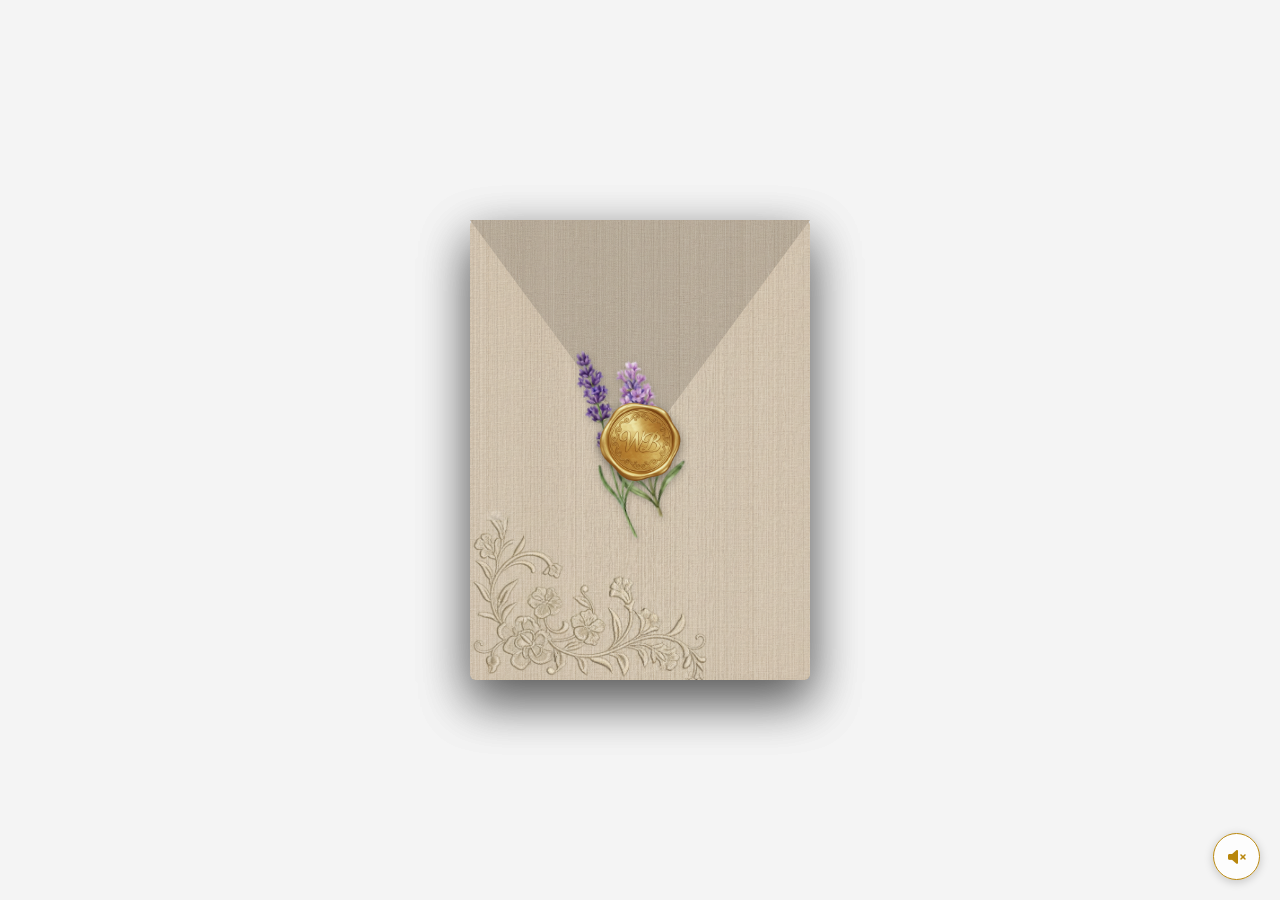
==== index.html @ 0d95ec76 "versão inicial" ====
<!DOCTYPE html>
<html lang="pt-BR">
<head>
    <meta charset="UTF-8">
    <meta name="viewport" content="width=device-width, initial-scale=1.0">
    <title>Convite de Noivado - Wesley & Beatriz</title>
    <link rel="stylesheet" href="style.css">
    <link rel="stylesheet" href="https://cdnjs.cloudflare.com/ajax/libs/font-awesome/6.0.0-beta3/css/all.min.css">
</head>
<body>

    <div class="envelope-wrapper">
        <div class="envelope">
            <div class="letter"></div>
            <div class="envelope-front">
                <div class="text">Wesley & Beatriz</div>
            </div>
            <!-- Novos elementos para o detalhe da lavanda -->
            <img src="fotos/lavanda.png" class="lavender-sprigs" alt="Ramos de Lavanda">
            <img src="fotos/selo.png" class="seal" alt="Selo do Convite">
        </div>
    </div>

    <audio id="background-music" loop>
        <source src="Musica/3 . Delacruz - Sunshine (Nonsense . Vol 1).mp3" type="audio/mpeg">
    </audio>

    <div id="music-control">
        <i class="fas fa-volume-mute"></i>
    </div>

    <script src="script.js"></script>
</body>
</html>
---- style.css ----
@import url('https://fonts.googleapis.com/css2?family=Great+Vibes&family=Cormorant+Garamond:wght@400;700&family=Parisienne&display=swap');

:root {
    --gold-color: #b8860b;
    --dark-gold-color: #a0740a;
    --envelope-bg: #f0e6d2;
    --envelope-flap: #e6d5b8;
    --text-color: #333;
    --button-bg: #e0e0e0;
    --container-bg: rgba(255, 255, 255, 0.92);
}

body, html { margin: 0; padding: 0; width: 100%; height: 100%; font-family: 'Cormorant Garamond', serif; background-color: #f4f4f4; overflow-x: hidden; }
body:not(.invitation-page) { overflow-y: hidden; }
body.invitation-page { overflow-y: auto; }

.background {
    position: fixed; top: 0; left: 0; width: 100%; height: 100%;
    background-image: radial-gradient(circle, transparent 50%, rgba(0,0,0,0.4) 100%), url('https://www.transparenttextures.com/patterns/subtle-noise.png'), url('fotos/fundo.jpg');
    background-size: cover, auto, cover;
    background-position: center, center, center;
    filter: blur(8px) brightness(0.8); transform: scale(1.1);
}

/* --- Envelope Styles --- */
.envelope-wrapper { display: flex; justify-content: center; align-items: center; height: 100vh; perspective: 1000px; user-select: none; }
.envelope { position: relative; width: 340px; height: 460px; cursor: pointer; transition: transform 1s; transform-style: preserve-3d; }
.envelope::before { content: ''; position: absolute; top: 0; left: 0; width: 100%; height: 50%; background-color: var(--envelope-flap); background-image: linear-gradient(rgba(0,0,0,0.12), rgba(0,0,0,0.12)), url('fotos/textura.png'); background-size: cover; background-repeat: no-repeat; background-position: bottom left; clip-path: polygon(0 0, 100% 0, 50% 100%); transform-origin: top; transition: transform 0.7s 0.2s ease-in-out; z-index: 8; }
.envelope::after, .envelope-front { content: ''; position: absolute; top: 0; left: 0; width: 100%; height: 100%; background-color: var(--envelope-bg); background-image: url('fotos/textura.png'); background-size: cover; background-repeat: no-repeat; background-position: bottom left; border-radius: 6px; box-shadow: 0 20px 50px rgba(0,0,0,0.4); z-index: 2; }
.envelope-front .text { font-family: 'Great Vibes', cursive; font-size: 48px; color: var(--gold-color); text-align: center; padding-top: 60%; }
.letter { position: absolute; top: 0; left: 3%; width: 94%; height: 98%; background: #fff; border-radius: 5px; box-shadow: 0 0 15px rgba(0,0,0,0.15) inset; z-index: 1; }
.lavender-sprigs { position: absolute; top: 48%; left: 50%; transform: translate(-50%, -50%) rotate(-15deg); width: 225px; height: 225px; z-index: 9; transition: opacity 0.5s, transform 0.5s; filter: drop-shadow(0 2px 3px rgba(0,0,0,0.2)); }
.seal { position: absolute; top: 48%; left: 50%; transform: translate(-50%, -50%); width: 90px; height: 90px; z-index: 10; transition: opacity 0.5s, transform 0.5s; filter: drop-shadow(0 3px 5px rgba(0,0,0,0.4)); background: none !important; border: none !important; box-shadow: none !important; }
.envelope-wrapper.open .envelope::before { transform: rotateX(180deg); z-index: 0; transition-delay: 0s; }
.envelope-wrapper.open .letter { transform: translateY(-100px); transition: transform 0.7s ease-in-out; }
.envelope-wrapper.open .seal, .envelope-wrapper.open .lavender-sprigs { opacity: 0; transform: translateY(20px); transition-delay: 0s; }

/* --- Estilos da Página do Convite --- */
.container {
    position: relative; z-index: 2; padding: 40px; max-width: 800px; margin: 8vh auto;
    background-color: var(--container-bg); backdrop-filter: blur(5px); border-radius: 10px;
    text-align: center; opacity: 0; animation: fadeIn 1.5s 0.5s forwards; user-select: text;
    border: 1px solid rgba(184, 134, 11, 0.4);
    box-shadow: 0 5px 25px rgba(0,0,0,0.1), inset 0 0 0 5px #fff, inset 0 0 0 6px rgba(184, 134, 11, 0.4);
}

@keyframes fadeIn { to { opacity: 1; } }

.container h1 { font-family: 'Parisienne', cursive; font-size: clamp(3rem, 8vw, 4.5rem); line-height: 1.2; color: var(--gold-color); margin: 10px 0 20px 0; position: relative; z-index: 1; }

.divider { height: 1px; background: linear-gradient(to right, transparent, rgba(184, 134, 11, 0.4), transparent); margin: 50px 0; }

blockquote { margin: 40px auto; padding: 0 20px; max-width: 90%; border: none; font-style: italic; color: #555; }
blockquote p { margin: 0; font-size: 1.1rem; line-height: 1.7; }
blockquote footer { text-align: right; margin-top: 10px; font-style: normal; font-size: 1rem; color: var(--dark-gold-color); font-weight: 700; }

.gallery { position: relative; margin: 0; overflow: hidden; }
.gallery img { display: block; width: 100%; border-radius: 8px; }
.gallery::after { content: ''; position: absolute; top: 0; left: 0; width: 100%; height: 100%; background: linear-gradient(to bottom, var(--container-bg) 0%, transparent 40%, transparent 60%, var(--container-bg) 100%); pointer-events: none; }

.message { margin: 30px 0; font-size: 1.2rem; line-height: 1.8; color: var(--text-color); }

.details { margin-top: 20px; }
.save-the-date { margin: 40px 0; }
.std-title { font-size: 1.2rem; color: var(--text-color); letter-spacing: 2px; text-transform: uppercase; }
.std-date { font-family: 'Parisienne', cursive; font-size: 3.5rem; color: var(--gold-color); margin: 10px 0; }
.std-date .separator { color: rgba(184, 134, 11, 0.5); }
.details p { font-size: 1.1rem; margin: 12px 0; }
.button-group { display: flex; justify-content: center; flex-wrap: wrap; gap: 15px; margin-top: 40px; }
.details button { display: inline-flex; align-items: center; justify-content: center; background: var(--button-bg); color: var(--text-color); border: 1px solid rgba(0,0,0,0.1); border-radius: 50px; padding: 12px 25px; cursor: pointer; font-family: 'Cormorant Garamond', serif; font-size: 1rem; font-weight: 700; letter-spacing: 1px; box-shadow: inset 1px 1px 1px #fff, inset -1px -1px 1px rgba(0,0,0,0.2), 2px 2px 5px rgba(0,0,0,0.2); transition: all 0.2s ease-in-out; }
.details button i { margin-right: 8px; font-size: 1.1em; color: var(--gold-color); }
.details button:hover { box-shadow: inset -1px -1px 1px #fff, inset 1px 1px 1px rgba(0,0,0,0.2), 0 0 0 rgba(0,0,0,0.2); transform: translateY(1px); }

/* --- Créditos --- */
footer {
    text-align: center;
    padding-top: 30px;
    margin-top: 40px;
    border-top: 1px solid rgba(0,0,0,0.1);
    color: var(--text-color);
    opacity: 0.7;
    font-family: 'Cormorant Garamond', serif;
    font-style: italic;
    font-size: 0.8rem; /* Tamanho final e discreto */
}
footer .fa-heart {
    color: var(--gold-color);
    animation: pulse 2s infinite ease-in-out;
}
@keyframes pulse {
    0%, 100% { transform: scale(1); }
    50% { transform: scale(1.15); }
}

#music-control { position: fixed; bottom: 20px; right: 20px; z-index: 100; background: rgba(255,255,255,0.8); color: var(--gold-color); border: 1px solid var(--gold-color); border-radius: 50%; width: 45px; height: 45px; cursor: pointer; display: flex; justify-content: center; align-items: center; box-shadow: 0 2px 10px rgba(0,0,0,0.2); user-select: none; }

@media (max-width: 768px) {
    .envelope { transform: scale(0.7); }
    .container { padding: 30px 20px; }
    .container h1 { font-size: 2.8rem; }
    .message { font-size: 1rem; }
    blockquote p { font-size: 1rem; }
    blockquote footer { font-size: 0.9rem; }
    .std-date { font-size: 2.5rem; }
    .details p { font-size: 1rem; }
    .details button { padding: 10px 20px; font-size: 0.9rem; }
    .gallery { grid-template-columns: 1fr; }
    footer { font-size: 0.7rem; margin-top: 40px; }
    #music-control { bottom: 15px; right: 15px; width: 40px; height: 40px; }
}
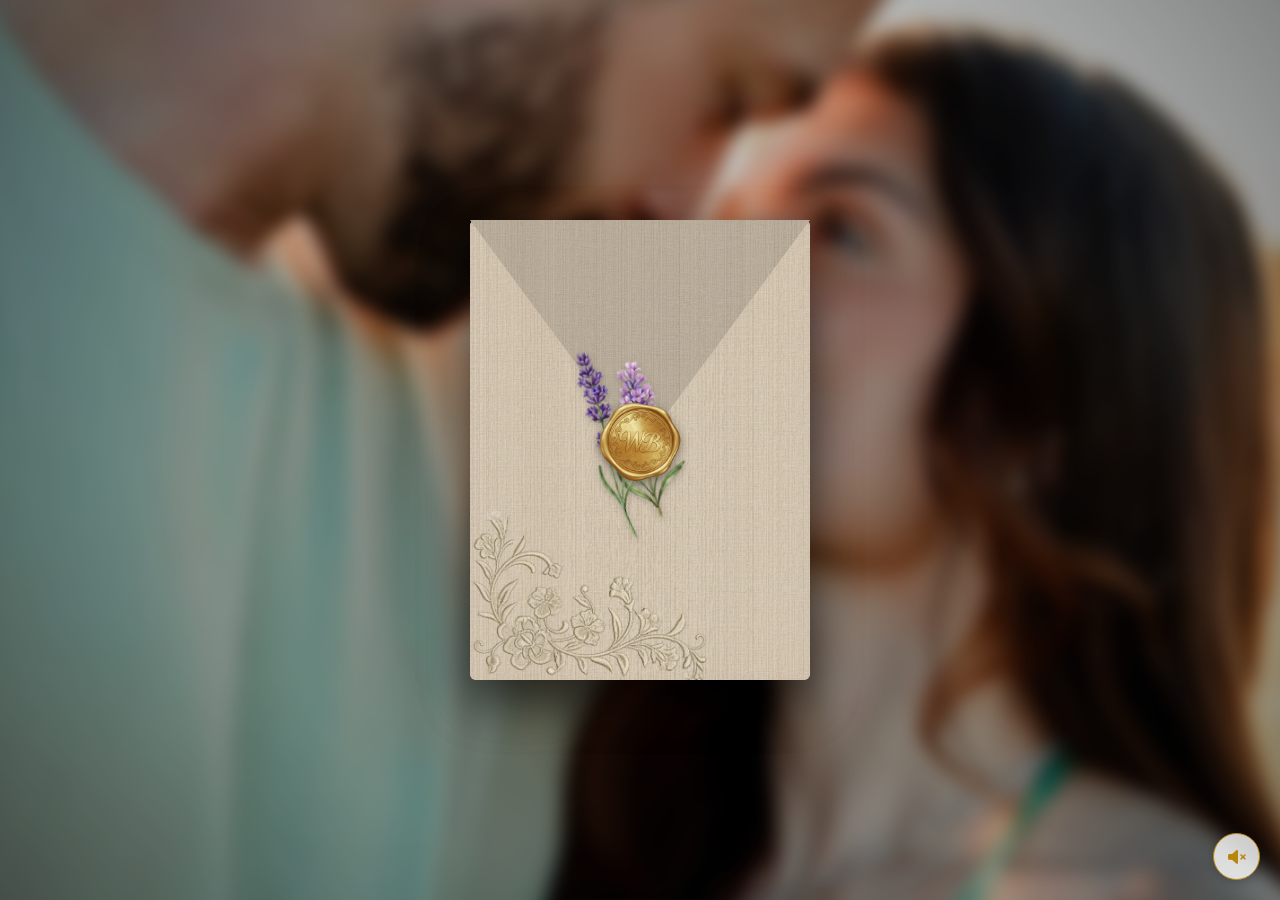
==== commit 3d37b719: "versão inicial" ====
--- a/index.html
+++ b/index.html
@@ -8,6 +8,8 @@
     <link rel="stylesheet" href="https://cdnjs.cloudflare.com/ajax/libs/font-awesome/6.0.0-beta3/css/all.min.css">
 </head>
 <body>
+
+    <div class="background"></div>
 
     <div class="envelope-wrapper">
         <div class="envelope">
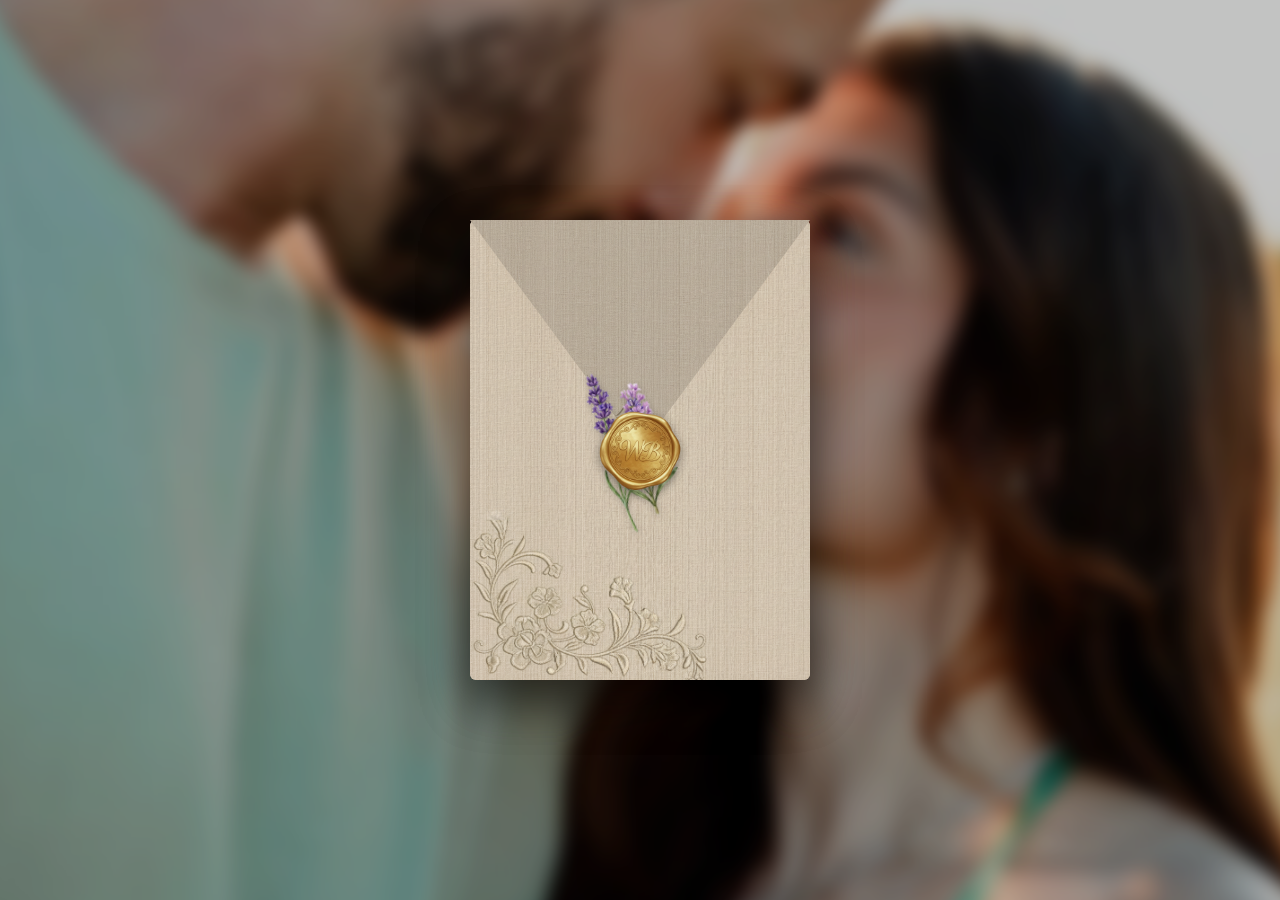
==== commit ea42dd9c: "Ajustes gerais" ====
--- a/index.html
+++ b/index.html
@@ -17,20 +17,12 @@
             <div class="envelope-front">
                 <div class="text">Wesley & Beatriz</div>
             </div>
-            <!-- Novos elementos para o detalhe da lavanda -->
+            <!-- Imagens restauradas -->
             <img src="fotos/lavanda.png" class="lavender-sprigs" alt="Ramos de Lavanda">
             <img src="fotos/selo.png" class="seal" alt="Selo do Convite">
         </div>
     </div>
 
-    <audio id="background-music" loop>
-        <source src="Musica/3 . Delacruz - Sunshine (Nonsense . Vol 1).mp3" type="audio/mpeg">
-    </audio>
-
-    <div id="music-control">
-        <i class="fas fa-volume-mute"></i>
-    </div>
-
     <script src="script.js"></script>
 </body>
 </html>
--- a/style.css
+++ b/style.css
@@ -1,13 +1,14 @@
 @import url('https://fonts.googleapis.com/css2?family=Great+Vibes&family=Cormorant+Garamond:wght@400;700&family=Parisienne&display=swap');
+
+/* Adicione aqui as importações das suas fontes personalizadas */
 
 :root {
     --gold-color: #b8860b;
     --dark-gold-color: #a0740a;
+    --text-color: #333;
+    --container-bg: rgba(255, 255, 255, 0.95);
     --envelope-bg: #f0e6d2;
     --envelope-flap: #e6d5b8;
-    --text-color: #333;
-    --button-bg: #e0e0e0;
-    --container-bg: rgba(255, 255, 255, 0.92);
 }
 
 body, html { margin: 0; padding: 0; width: 100%; height: 100%; font-family: 'Cormorant Garamond', serif; background-color: #f4f4f4; overflow-x: hidden; }
@@ -16,28 +17,94 @@
 
 .background {
     position: fixed; top: 0; left: 0; width: 100%; height: 100%;
-    background-image: radial-gradient(circle, transparent 50%, rgba(0,0,0,0.4) 100%), url('https://www.transparenttextures.com/patterns/subtle-noise.png'), url('fotos/fundo.jpg');
-    background-size: cover, auto, cover;
-    background-position: center, center, center;
+    background-image: url('fotos/fundo.jpg');
+    background-size: cover;
+    background-position: center;
     filter: blur(8px) brightness(0.8); transform: scale(1.1);
 }
 
-/* --- Envelope Styles --- */
+/* --- Envelope Page Styles (index.html) --- */
 .envelope-wrapper { display: flex; justify-content: center; align-items: center; height: 100vh; perspective: 1000px; user-select: none; }
 .envelope { position: relative; width: 340px; height: 460px; cursor: pointer; transition: transform 1s; transform-style: preserve-3d; }
-.envelope::before { content: ''; position: absolute; top: 0; left: 0; width: 100%; height: 50%; background-color: var(--envelope-flap); background-image: linear-gradient(rgba(0,0,0,0.12), rgba(0,0,0,0.12)), url('fotos/textura.png'); background-size: cover; background-repeat: no-repeat; background-position: bottom left; clip-path: polygon(0 0, 100% 0, 50% 100%); transform-origin: top; transition: transform 0.7s 0.2s ease-in-out; z-index: 8; }
-.envelope::after, .envelope-front { content: ''; position: absolute; top: 0; left: 0; width: 100%; height: 100%; background-color: var(--envelope-bg); background-image: url('fotos/textura.png'); background-size: cover; background-repeat: no-repeat; background-position: bottom left; border-radius: 6px; box-shadow: 0 20px 50px rgba(0,0,0,0.4); z-index: 2; }
-.envelope-front .text { font-family: 'Great Vibes', cursive; font-size: 48px; color: var(--gold-color); text-align: center; padding-top: 60%; }
+
+.envelope::before { /* Flap */
+    content: '';
+    position: absolute;
+    top: 0; left: 0; width: 100%; height: 50%;
+    background-color: var(--envelope-flap);
+    background-image: linear-gradient(rgba(0,0,0,0.12), rgba(0,0,0,0.12)), url('fotos/textura.png');
+    background-size: cover, cover;
+    background-repeat: no-repeat, no-repeat;
+    background-position: bottom left, bottom left;
+    clip-path: polygon(0 0, 100% 0, 50% 100%);
+    transform-origin: top; transition: transform 0.7s 0.2s ease-in-out;
+    z-index: 9; /* Abaixo da lavanda e do selo */
+}
+
+.envelope::after, .envelope-front { /* Back and Front Face */
+    content: '';
+    position: absolute;
+    top: 0;
+    left: 0;
+    width: 100%;
+    height: 100%;
+    background-color: var(--envelope-bg);
+    background-image: url('fotos/textura.png');
+    background-size: cover;
+    background-repeat: no-repeat;
+    background-position: bottom left;
+    border-radius: 6px;
+    box-shadow: 0 20px 50px rgba(0,0,0,0.4);
+    z-index: 2;
+}
+
+.envelope-front .text {
+    font-family: 'Great Vibes', cursive;
+    font-size: 48px;
+    color: var(--gold-color);
+    text-align: center;
+    padding-top: 60%;
+}
+
 .letter { position: absolute; top: 0; left: 3%; width: 94%; height: 98%; background: #fff; border-radius: 5px; box-shadow: 0 0 15px rgba(0,0,0,0.15) inset; z-index: 1; }
-.lavender-sprigs { position: absolute; top: 48%; left: 50%; transform: translate(-50%, -50%) rotate(-15deg); width: 225px; height: 225px; z-index: 9; transition: opacity 0.5s, transform 0.5s; filter: drop-shadow(0 2px 3px rgba(0,0,0,0.2)); }
-.seal { position: absolute; top: 48%; left: 50%; transform: translate(-50%, -50%); width: 90px; height: 90px; z-index: 10; transition: opacity 0.5s, transform 0.5s; filter: drop-shadow(0 3px 5px rgba(0,0,0,0.4)); background: none !important; border: none !important; box-shadow: none !important; }
+
+.lavender-sprigs {
+    position: absolute;
+    top: 50%;
+    left: 50%;
+    transform: translate(-50%, -50%) rotate(-15deg);
+    width: 190px; /* Tamanho reduzido em 15% */
+    height: 190px; /* Tamanho reduzido em 15% */
+    z-index: 10; /* Acima da aba */
+    transition: opacity 0.5s, transform 0.5s;
+    filter: drop-shadow(0 2px 3px rgba(0,0,0,0.2));
+}
+
+.seal {
+    position: absolute;
+    top: 50%;
+    left: 50%;
+    transform: translate(-50%, -50%);
+    width: 90px;
+    height: 90px;
+    z-index: 11; /* Acima de tudo */
+    transition: opacity 0.5s, transform 0.5s;
+    filter: drop-shadow(0 3px 5px rgba(0,0,0,0.4));
+}
+
 .envelope-wrapper.open .envelope::before { transform: rotateX(180deg); z-index: 0; transition-delay: 0s; }
 .envelope-wrapper.open .letter { transform: translateY(-100px); transition: transform 0.7s ease-in-out; }
-.envelope-wrapper.open .seal, .envelope-wrapper.open .lavender-sprigs { opacity: 0; transform: translateY(20px); transition-delay: 0s; }
 
-/* --- Estilos da Página do Convite --- */
+.envelope-wrapper.open .seal, .envelope-wrapper.open .lavender-sprigs {
+    opacity: 0;
+    transform: translateY(20px);
+    transition-delay: 0s;
+}
+
+
+/* --- Invitation Page Styles (convite.html) --- */
 .container {
-    position: relative; z-index: 2; padding: 40px; max-width: 800px; margin: 8vh auto;
+    position: relative; z-index: 2; padding: 40px; max-width: 700px; margin: 8vh auto;
     background-color: var(--container-bg); backdrop-filter: blur(5px); border-radius: 10px;
     text-align: center; opacity: 0; animation: fadeIn 1.5s 0.5s forwards; user-select: text;
     border: 1px solid rgba(184, 134, 11, 0.4);
@@ -46,65 +113,69 @@
 
 @keyframes fadeIn { to { opacity: 1; } }
 
-.container h1 { font-family: 'Parisienne', cursive; font-size: clamp(3rem, 8vw, 4.5rem); line-height: 1.2; color: var(--gold-color); margin: 10px 0 20px 0; position: relative; z-index: 1; }
+.header-monogram {
+    width: 80%;
+    max-width: 480px;
+    height: auto;
+    margin-bottom: 40px;
+}
 
-.divider { height: 1px; background: linear-gradient(to right, transparent, rgba(184, 134, 11, 0.4), transparent); margin: 50px 0; }
+.corner-decoration {
+    position: absolute;
+    width: 150px;
+    height: auto;
+    opacity: 0.1;
+    z-index: -1;
+}
 
-blockquote { margin: 40px auto; padding: 0 20px; max-width: 90%; border: none; font-style: italic; color: #555; }
-blockquote p { margin: 0; font-size: 1.1rem; line-height: 1.7; }
+.top-left { top: 10px; left: 10px; }
+.top-right { top: 10px; right: 10px; transform: scaleX(-1); }
+.bottom-left { bottom: 10px; left: 10px; transform: scaleY(-1); }
+.bottom-right { bottom: 10px; right: 10px; transform: scaleX(-1) scaleY(-1); }
+
+.container h1 { font-family: 'Parisienne', cursive; font-size: clamp(3rem, 8vw, 4.5rem); line-height: 1.2; color: var(--gold-color); margin: 20px 0; }
+
+blockquote { margin: 0 auto 30px auto; padding: 0 20px; max-width: 90%; border: none; font-style: italic; color: #555; }
+blockquote p { margin: 0; font-size: 1.2rem; line-height: 1.7; }
 blockquote footer { text-align: right; margin-top: 10px; font-style: normal; font-size: 1rem; color: var(--dark-gold-color); font-weight: 700; }
 
-.gallery { position: relative; margin: 0; overflow: hidden; }
-.gallery img { display: block; width: 100%; border-radius: 8px; }
-.gallery::after { content: ''; position: absolute; top: 0; left: 0; width: 100%; height: 100%; background: linear-gradient(to bottom, var(--container-bg) 0%, transparent 40%, transparent 60%, var(--container-bg) 100%); pointer-events: none; }
+.divider { height: 1px; background: linear-gradient(to right, transparent, rgba(184, 134, 11, 0.4), transparent); margin: 50px auto; width: 80%; }
 
-.message { margin: 30px 0; font-size: 1.2rem; line-height: 1.8; color: var(--text-color); }
+.message p { font-size: 1.2rem; line-height: 1.8; color: var(--text-color); max-width: 90%; margin: 20px auto; }
 
 .details { margin-top: 20px; }
 .save-the-date { margin: 40px 0; }
-.std-title { font-size: 1.2rem; color: var(--text-color); letter-spacing: 2px; text-transform: uppercase; }
-.std-date { font-family: 'Parisienne', cursive; font-size: 3.5rem; color: var(--gold-color); margin: 10px 0; }
+.std-title { font-size: 2rem; color: var(--text-color); letter-spacing: 2px; text-transform: uppercase; font-weight: 700; }
+.std-date { font-family: 'Cormorant Garamond', serif; font-weight: 700; font-size: 5rem; color: var(--gold-color); margin: 10px 0; }
 .std-date .separator { color: rgba(184, 134, 11, 0.5); }
 .details p { font-size: 1.1rem; margin: 12px 0; }
+
 .button-group { display: flex; justify-content: center; flex-wrap: wrap; gap: 15px; margin-top: 40px; }
-.details button { display: inline-flex; align-items: center; justify-content: center; background: var(--button-bg); color: var(--text-color); border: 1px solid rgba(0,0,0,0.1); border-radius: 50px; padding: 12px 25px; cursor: pointer; font-family: 'Cormorant Garamond', serif; font-size: 1rem; font-weight: 700; letter-spacing: 1px; box-shadow: inset 1px 1px 1px #fff, inset -1px -1px 1px rgba(0,0,0,0.2), 2px 2px 5px rgba(0,0,0,0.2); transition: all 0.2s ease-in-out; }
-.details button i { margin-right: 8px; font-size: 1.1em; color: var(--gold-color); }
-.details button:hover { box-shadow: inset -1px -1px 1px #fff, inset 1px 1px 1px rgba(0,0,0,0.2), 0 0 0 rgba(0,0,0,0.2); transform: translateY(1px); }
+.details button {
+    background: var(--gold-color);
+    color: #fff;
+    border: none; border-radius: 50px; padding: 15px 35px;
+    cursor: pointer; font-family: 'Cormorant Garamond', serif; font-size: 1.1rem; font-weight: 700; letter-spacing: 1px;
+    box-shadow: 0 4px 15px rgba(0,0,0,0.2); transition: all 0.3s ease;
+}
+.details button i { margin-right: 10px; }
+.details button:hover { background: var(--dark-gold-color); transform: translateY(-2px); box-shadow: 0 6px 20px rgba(0,0,0,0.25); }
 
-/* --- Créditos --- */
 footer {
-    text-align: center;
-    padding-top: 30px;
-    margin-top: 40px;
-    border-top: 1px solid rgba(0,0,0,0.1);
-    color: var(--text-color);
-    opacity: 0.7;
-    font-family: 'Cormorant Garamond', serif;
-    font-style: italic;
-    font-size: 0.8rem; /* Tamanho final e discreto */
+    text-align: center; padding-top: 30px; margin-top: 40px;
+    border-top: 1px solid rgba(0,0,0,0.1); color: var(--text-color);
+    opacity: 0.7; font-family: 'Cormorant Garamond', serif; font-style: italic; font-size: 0.9rem;
 }
-footer .fa-heart {
-    color: var(--gold-color);
-    animation: pulse 2s infinite ease-in-out;
-}
-@keyframes pulse {
-    0%, 100% { transform: scale(1); }
-    50% { transform: scale(1.15); }
-}
+footer .fa-heart { color: var(--gold-color); animation: pulse 2s infinite ease-in-out; }
+@keyframes pulse { 0%, 100% { transform: scale(1); } 50% { transform: scale(1.15); } }
 
 #music-control { position: fixed; bottom: 20px; right: 20px; z-index: 100; background: rgba(255,255,255,0.8); color: var(--gold-color); border: 1px solid var(--gold-color); border-radius: 50%; width: 45px; height: 45px; cursor: pointer; display: flex; justify-content: center; align-items: center; box-shadow: 0 2px 10px rgba(0,0,0,0.2); user-select: none; }
 
 @media (max-width: 768px) {
-    .envelope { transform: scale(0.7); }
-    .container { padding: 30px 20px; }
+    .container { padding: 40px 20px; }
+    .header-monogram { width: 80%; max-width: 320px; margin-bottom: 50px; }
     .container h1 { font-size: 2.8rem; }
-    .message { font-size: 1rem; }
-    blockquote p { font-size: 1rem; }
-    blockquote footer { font-size: 0.9rem; }
-    .std-date { font-size: 2.5rem; }
-    .details p { font-size: 1rem; }
-    .details button { padding: 10px 20px; font-size: 0.9rem; }
-    .gallery { grid-template-columns: 1fr; }
-    footer { font-size: 0.7rem; margin-top: 40px; }
-    #music-control { bottom: 15px; right: 15px; width: 40px; height: 40px; }
+    .message p { font-size: 1.1rem; max-width: 95%; }
+    .std-title { font-size: 1.5rem; }
+    .std-date { font-size: 3.5rem; }
 }
